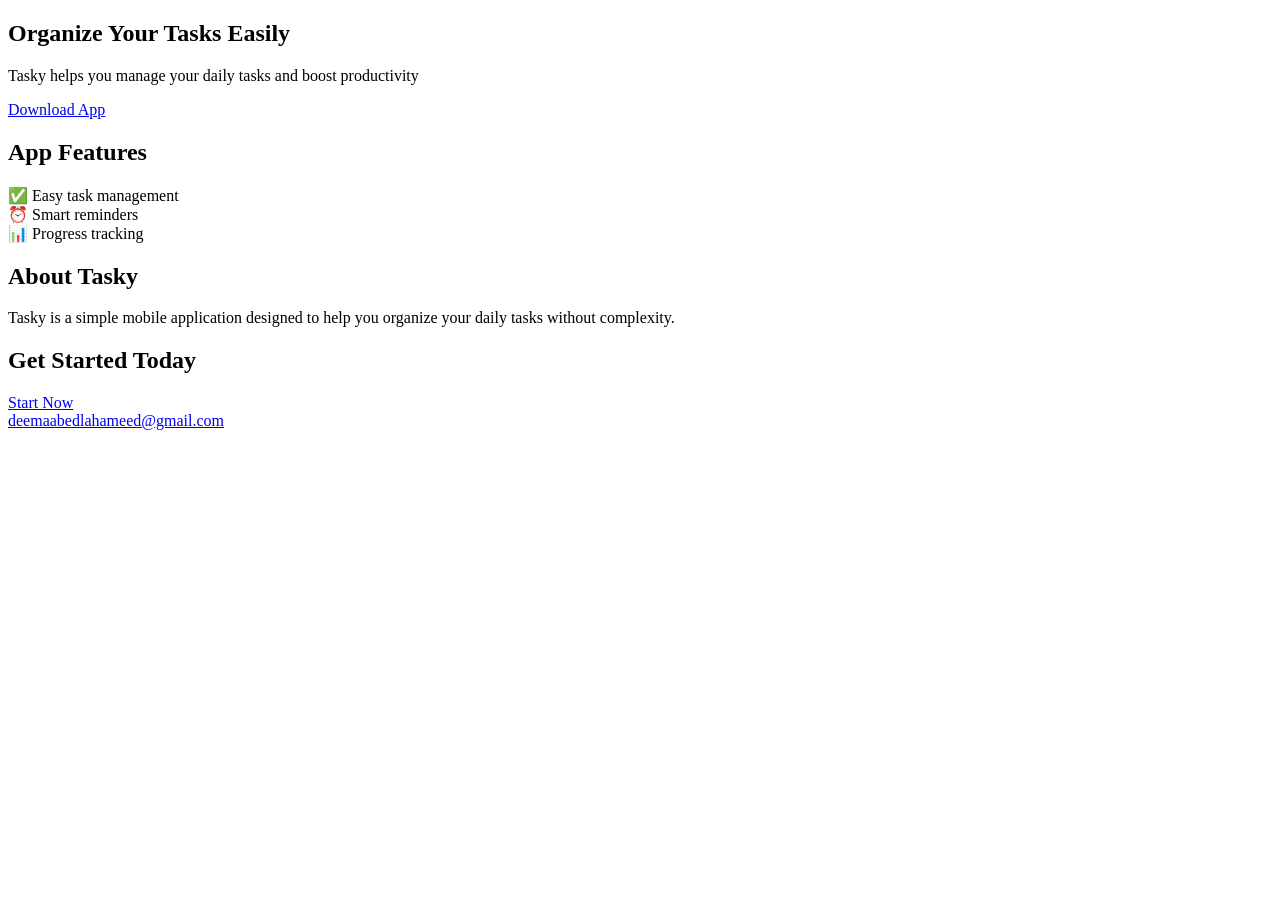
==== index1.html @ ae9d2a57 "index1.html" ====
<!DOCTYPE html>
<html lang="en">

<head>
    <meta charset="UTF-8" />
    <meta name="viewport" content="width=device-width, initial-scale=1.0" />
    <title>Tasky App - Organize Your Tasks</title>
    <link rel="stylesheet" href="style1.css" />
</head>

<body>

    <!-- Hero Section -->
    <section class="hero">
        <h1>Organize Your Tasks Easily</h1>
        <p>Tasky helps you manage your daily tasks and boost productivity</p>
        <a href="#" class="button">Download App</a>
    </section>

    <!-- Features -->
    <section class="features">
        <h2>App Features</h2>

        <div class="feature-list">
            <div class="feature">✅ Easy task management</div>
            <div class="feature">⏰ Smart reminders</div>
            <div class="feature">📊 Progress tracking</div>
        </div>
    </section>

    <!-- About -->
    <section class="about">
        <h2>About Tasky</h2>
        <p>
            Tasky is a simple mobile application designed to help you organize
            your daily tasks without complexity.
        </p>
    </section>

    <!-- Call To Action -->
    <section class="cta">
        <h2>Get Started Today</h2>
        <a href="#" class="button">Start Now</a>
    </section>

    <!-- Footer -->
    <footer id="contact">
        <a href="mailto:deemaabedlahameed@gmail.com">
            deemaabedlahameed@gmail.com
        </a>
    </footer>

    </footer>

</body>

</html>
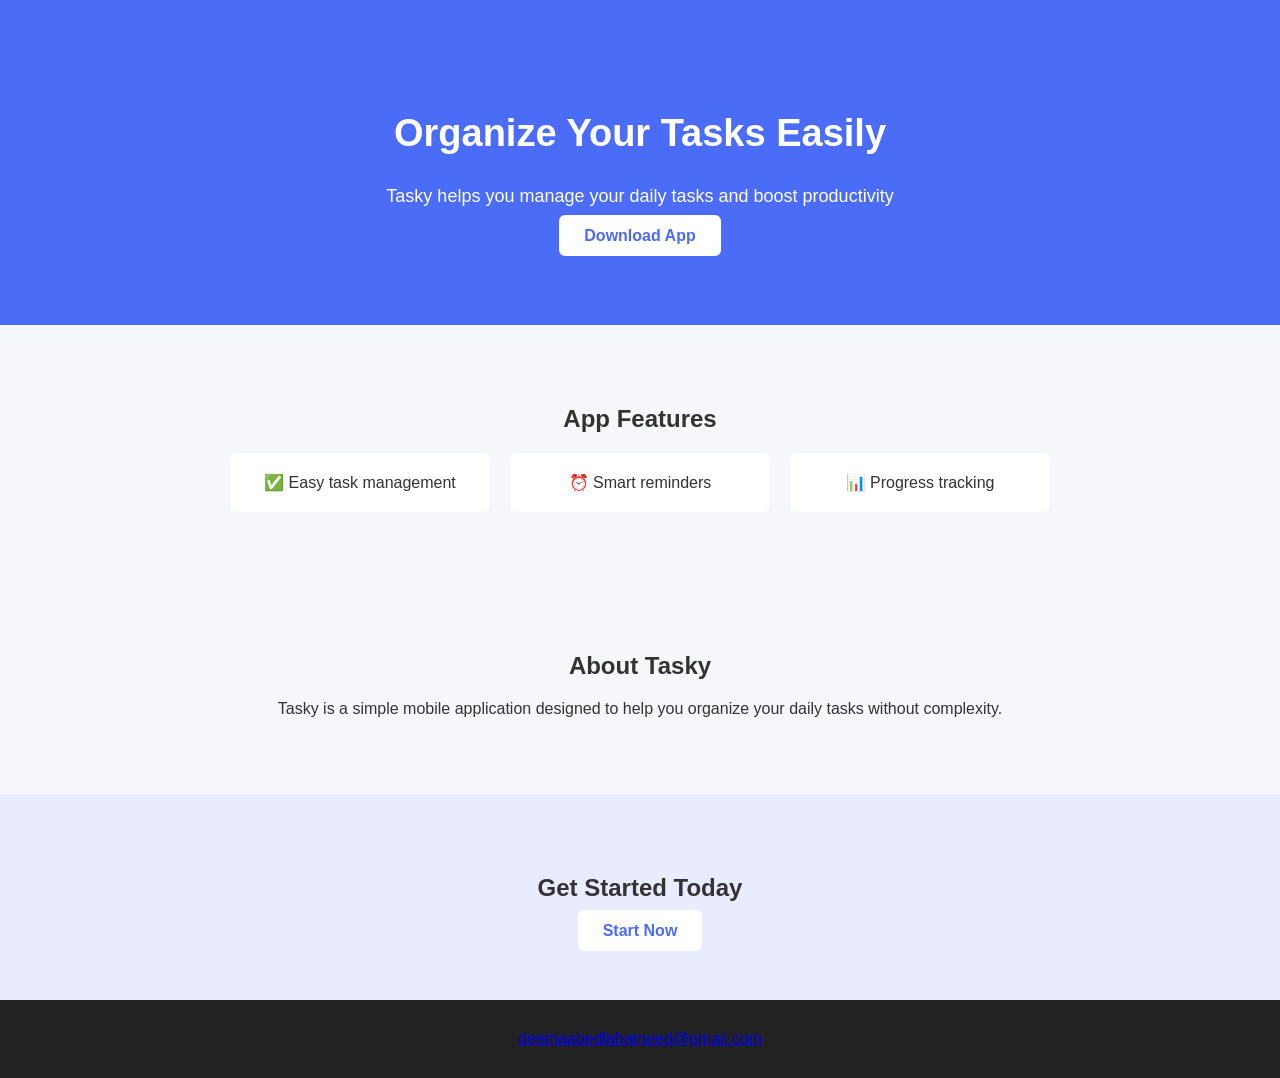
==== commit cd438da3: "Add files via upload" ====
--- a/index1.html
+++ b/index1.html
@@ -1,57 +1,57 @@
-<!DOCTYPE html>
-<html lang="en">
-
-<head>
-    <meta charset="UTF-8" />
-    <meta name="viewport" content="width=device-width, initial-scale=1.0" />
-    <title>Tasky App - Organize Your Tasks</title>
-    <link rel="stylesheet" href="style1.css" />
-</head>
-
-<body>
-
-    <!-- Hero Section -->
-    <section class="hero">
-        <h1>Organize Your Tasks Easily</h1>
-        <p>Tasky helps you manage your daily tasks and boost productivity</p>
-        <a href="#" class="button">Download App</a>
-    </section>
-
-    <!-- Features -->
-    <section class="features">
-        <h2>App Features</h2>
-
-        <div class="feature-list">
-            <div class="feature">✅ Easy task management</div>
-            <div class="feature">⏰ Smart reminders</div>
-            <div class="feature">📊 Progress tracking</div>
-        </div>
-    </section>
-
-    <!-- About -->
-    <section class="about">
-        <h2>About Tasky</h2>
-        <p>
-            Tasky is a simple mobile application designed to help you organize
-            your daily tasks without complexity.
-        </p>
-    </section>
-
-    <!-- Call To Action -->
-    <section class="cta">
-        <h2>Get Started Today</h2>
-        <a href="#" class="button">Start Now</a>
-    </section>
-
-    <!-- Footer -->
-    <footer id="contact">
-        <a href="mailto:deemaabedlahameed@gmail.com">
-            deemaabedlahameed@gmail.com
-        </a>
-    </footer>
-
-    </footer>
-
-</body>
-
-</html>
+<!DOCTYPE html>
+<html lang="en">
+
+<head>
+    <meta charset="UTF-8" />
+    <meta name="viewport" content="width=device-width, initial-scale=1.0" />
+    <title>Tasky App - Organize Your Tasks</title>
+    <link rel="stylesheet" href="style1.css" />
+</head>
+
+<body>
+
+    <!-- Hero Section -->
+    <section class="hero">
+        <h1>Organize Your Tasks Easily</h1>
+        <p>Tasky helps you manage your daily tasks and boost productivity</p>
+        <a href="#" class="button">Download App</a>
+    </section>
+
+    <!-- Features -->
+    <section class="features">
+        <h2>App Features</h2>
+
+        <div class="feature-list">
+            <div class="feature">✅ Easy task management</div>
+            <div class="feature">⏰ Smart reminders</div>
+            <div class="feature">📊 Progress tracking</div>
+        </div>
+    </section>
+
+    <!-- About -->
+    <section class="about">
+        <h2>About Tasky</h2>
+        <p>
+            Tasky is a simple mobile application designed to help you organize
+            your daily tasks without complexity.
+        </p>
+    </section>
+
+    <!-- Call To Action -->
+    <section class="cta">
+        <h2>Get Started Today</h2>
+        <a href="#" class="button">Start Now</a>
+    </section>
+
+    <!-- Footer -->
+    <footer id="contact">
+        <a href="mailto:deemaabedlahameed@gmail.com">
+            deemaabedlahameed@gmail.com
+        </a>
+    </footer>
+
+    </footer>
+
+</body>
+
+</html>
--- a/style1.css
+++ b/style1.css
@@ -0,0 +1,69 @@
+body {
+  margin: 0;
+  font-family: Arial, sans-serif;
+  background-color: #f5f7fa;
+  color: #333;
+  text-align: center;
+}
+
+/* Hero Section */
+.hero {
+  background-color: #4a6cf7;
+  color: white;
+  padding: 80px 20px;
+}
+
+.hero h1 {
+  font-size: 38px;
+}
+
+.hero p {
+  margin: 20px 0;
+  font-size: 18px;
+}
+
+/* Button */
+.button {
+  background-color: white;
+  color: #4a6cf7;
+  padding: 12px 25px;
+  text-decoration: none;
+  border-radius: 6px;
+  font-weight: bold;
+}
+
+/* Sections */
+section {
+  padding: 60px 20px;
+}
+
+h2 {
+  margin-bottom: 20px;
+}
+
+/* Features */
+.feature-list {
+  display: flex;
+  justify-content: center;
+  gap: 20px;
+  flex-wrap: wrap;
+}
+
+.feature {
+  background: white;
+  padding: 20px;
+  width: 220px;
+  border-radius: 8px;
+}
+
+/* CTA */
+.cta {
+  background-color: #e9ecff;
+}
+
+/* Footer */
+footer {
+  background-color: #222;
+  color: white;
+  padding: 30px;
+}
